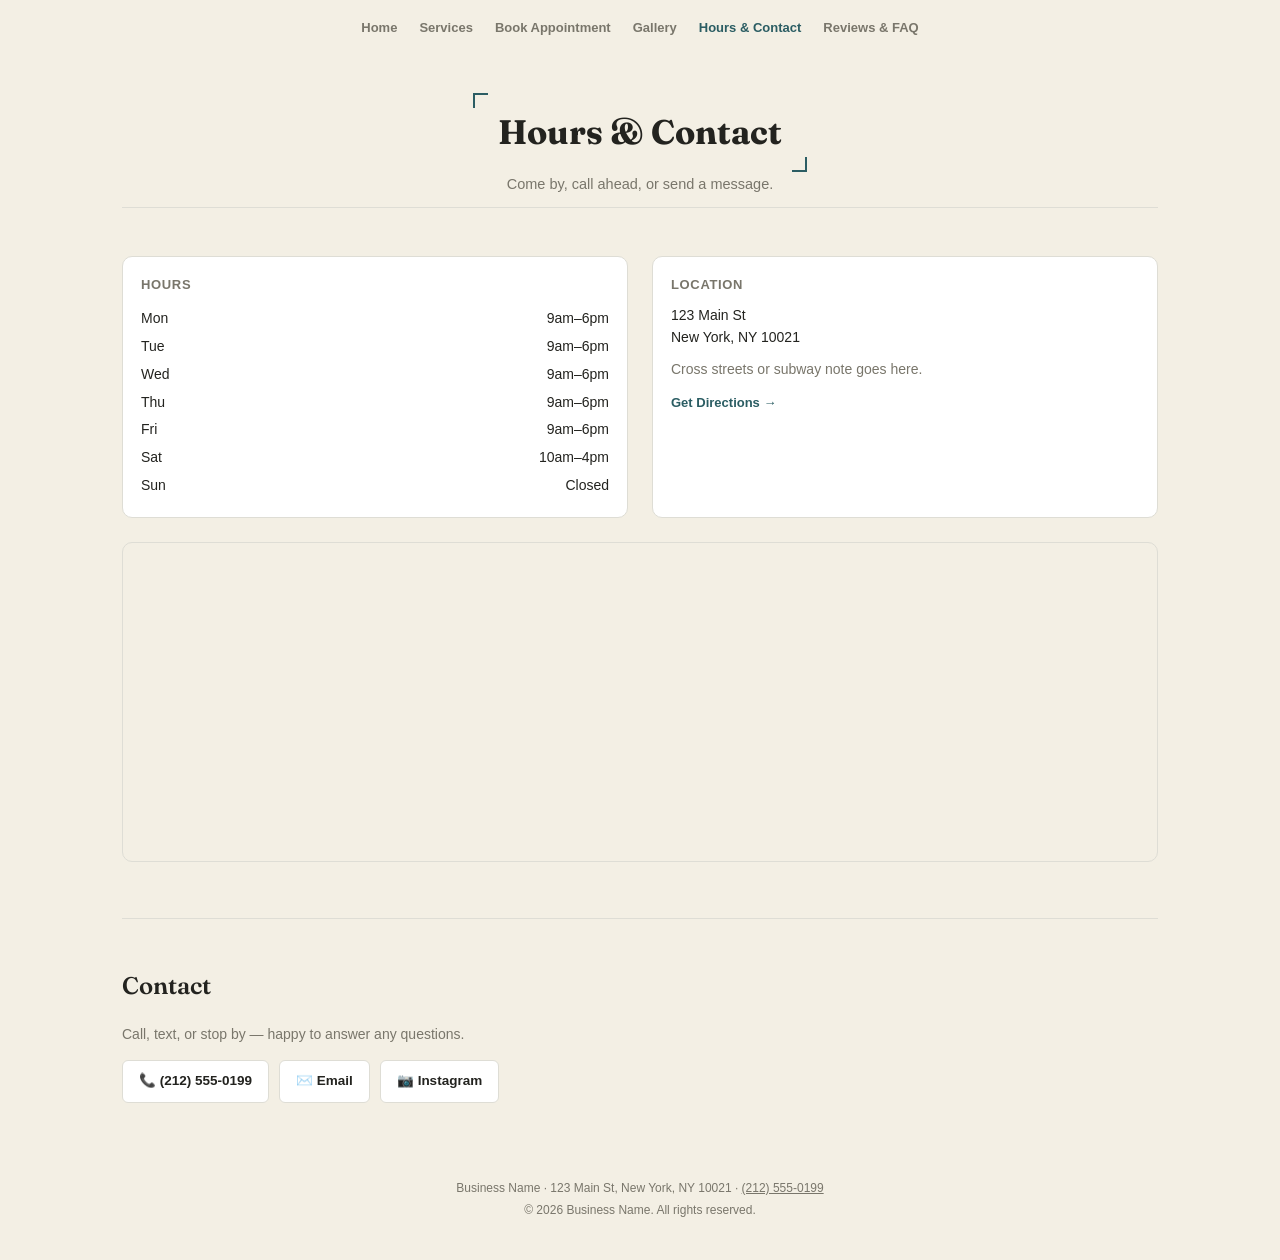
==== contact.html @ e1057263 "Add files via upload" ====
<!DOCTYPE html>
<html lang="en">
<head>
<meta charset="UTF-8">
<meta name="viewport" content="width=device-width, initial-scale=1.0">
<meta name="description" content="Hours, location, and contact info for Business Name.">
<title>Hours &amp; Contact — Business Name</title>
<link rel="icon" href="data:image/svg+xml,%3Csvg xmlns='http://www.w3.org/2000/svg' width='64' height='64'%3E%3Crect width='64' height='64' rx='12' fill='%232B5D63'/%3E%3Ctext x='50%25' y='54%25' font-family='Georgia,serif' font-size='34' fill='white' text-anchor='middle' dominant-baseline='middle'%3EB%3C/text%3E%3C/svg%3E">
<link rel="preconnect" href="https://fonts.googleapis.com">
<link rel="preconnect" href="https://fonts.gstatic.com" crossorigin>
<link href="https://fonts.googleapis.com/css2?family=Fraunces:opsz,wght@9..144,500;9..144,600;9..144,700&display=swap" rel="stylesheet">
<link rel="stylesheet" href="style.css">
</head>
<body>

  <div class="wrap">

    <nav class="nav">
      <a href="index.html">Home</a>
      <a href="services.html">Services</a>
      <a href="booking.html">Book Appointment</a>
      <a href="gallery.html">Gallery</a>
      <a href="contact.html" class="is-active">Hours &amp; Contact</a>
      <a href="reviews.html">Reviews &amp; FAQ</a>
    </nav>

    <div class="page-header">
      <h1>Hours &amp; Contact</h1>
      <p>Come by, call ahead, or send a message.</p>
    </div>

    <section class="fade-in">
      <div class="info-grid">

        <div class="info-card">
          <h3>Hours</h3>
          <div class="hours-row"><span>Mon</span><span>9am–6pm</span></div>
          <div class="hours-row"><span>Tue</span><span>9am–6pm</span></div>
          <div class="hours-row"><span>Wed</span><span>9am–6pm</span></div>
          <div class="hours-row"><span>Thu</span><span>9am–6pm</span></div>
          <div class="hours-row"><span>Fri</span><span>9am–6pm</span></div>
          <div class="hours-row"><span>Sat</span><span>10am–4pm</span></div>
          <div class="hours-row"><span>Sun</span><span>Closed</span></div>
        </div>

        <div class="info-card">
          <h3>Location</h3>
          <p style="font-size:14px;"><span data-biz="addressLine1">123 Main St</span><br><span data-biz="addressLine2">New York, NY 10021</span></p>
          <p style="font-size:14px; margin-top:10px; color: var(--color-card-muted);">
            Cross streets or subway note goes here.
          </p>
          <!-- Get Directions: replace the query text after "q=" with the real address -->
          <a href="#" data-biz-link="maps"
             target="_blank"
             style="display:inline-block; margin-top:12px; font-size:13px; font-weight:600; color: var(--color-accent); text-decoration:none;">
            Get Directions →
          </a>
        </div>

      </div>

      <!-- MAP — fills itself in from the address in config.js. Nothing to edit here. -->
      <div class="map-wrap">
        <iframe id="map-embed" title="Map to our location" loading="lazy" allowfullscreen></iframe>
      </div>
    </section>

    <section class="fade-in" id="contact">
      <h2>Contact</h2>
      <p style="color: var(--color-muted); font-size: 14px;">
        Call, text, or stop by — happy to answer any questions.
      </p>
      <div class="contact-buttons">
        <a href="#" data-biz-link="tel">📞 <span data-biz="phoneDisplay">(212) 555-0199</span></a>
        <a href="#" data-biz-link="email">✉️ Email</a>
        <a href="#" data-biz-link="instagram" target="_blank">📷 Instagram</a>
      </div>
    </section>

    <footer></footer>

  </div>

  <a class="sticky-call" href="#" data-biz-link="tel">📞 Call Now</a>

  <script src="config.js"></script>
  <script src="script.js"></script>
</body>
</html>
---- style.css ----
/* =====================================================================
   CONFIG — this is the ONLY section you should need to touch per client.
   Swap the values below, save, done. Every page uses this one file.
   ===================================================================== */
:root {
  /* --- Colors: warm beige background, teal accent --- */
  --color-bg: #F3EFE4;
  --color-surface: #FFFFFF;
  --color-ink: #23231F;
  --color-muted: #79766B;
  --color-accent: #2B5D63;
  --color-border: #DEDDD5;

  /* Card-specific text/border vars — kept as aliases pointing to the same
     values as above. They exist so the rest of this file (and the pages)
     don't need edits if you ever swap to a dark background again; on a
     light background like this one, "on-bg" and "in-card" text are the
     same color, so these just mirror the main variables. */
  --color-card-ink: #23231F;
  --color-card-muted: #79766B;
  --color-card-border: #DEDDD5;

  /* Fraunces is loaded from Google Fonts in each page's <head> — a display
     serif with actual character, instead of the generic Georgia default. */
  --font-display: 'Fraunces', Georgia, serif;
  --font-body: -apple-system, BlinkMacSystemFont, 'Segoe UI', sans-serif;

  /* --- Optional hero photo: paste an image URL here, then add class="hero hero--photo"
         to the hero <div> on index.html to turn it on --- */
  --hero-image: url('data:image/svg+xml,%3Csvg xmlns=\'http://www.w3.org/2000/svg\' width=\'400\' height=\'400\'%3E%3Crect width=\'100%25\' height=\'100%25\' fill=\'%23e7e0d5\'/%3E%3Ctext x=\'50%25\' y=\'50%25\' font-family=\'sans-serif\' font-size=\'24\' fill=\'%237a7368\' text-anchor=\'middle\' dominant-baseline=\'middle\'%3EPhoto%3C/text%3E%3C/svg%3E');
}

/* ===================================================================== */

* { box-sizing: border-box; margin: 0; padding: 0; }

html { scroll-behavior: smooth; }

body {
  background: var(--color-bg);
  color: var(--color-ink);
  font-family: var(--font-body);
  line-height: 1.55;
}

.fade-in {
  opacity: 0;
  transform: translateY(16px);
  transition: opacity 0.6s ease, transform 0.6s ease;
}
.fade-in.is-visible { opacity: 1; transform: translateY(0); }

.wrap { max-width: 1100px; margin: 0 auto; padding: 0 32px; }
@media (max-width: 720px) { .wrap { padding: 0 20px; } }

/* Nav — now links between pages instead of jumping to anchors */
.nav {
  display: flex;
  justify-content: center;
  gap: 22px;
  padding: 18px 0;
  flex-wrap: wrap;
  font-size: 13px;
  font-weight: 600;
}
.nav a { color: var(--color-muted); text-decoration: none; }
.nav a:hover, .nav a.is-active { color: var(--color-accent); }

/* Sticky call button */
.sticky-call {
  position: fixed;
  bottom: 16px;
  left: 50%;
  transform: translateX(-50%);
  background: var(--color-accent);
  color: #fff;
  padding: 12px 24px;
  border-radius: 30px;
  text-decoration: none;
  font-weight: 700;
  font-size: 14px;
  box-shadow: 0 4px 14px rgba(0,0,0,0.2);
  z-index: 100;
  display: none;
  animation: pulse-shadow 2.5s ease-in-out infinite;
}
.sticky-call:active { transform: translateX(-50%) scale(0.96); }
@keyframes pulse-shadow {
  0%, 100% { box-shadow: 0 4px 14px rgba(0,0,0,0.2); }
  50% { box-shadow: 0 4px 20px rgba(0,0,0,0.32), 0 0 0 6px rgba(0,0,0,0.03); }
}
@media (max-width: 600px) {
  .sticky-call { display: block; }
  body { padding-bottom: 70px; }
}

/* Page header — used at the top of services/reviews/contact pages
   (simpler than a full hero, since the hero photo lives on the homepage) */
.page-header {
  padding: 44px 0 12px;
  text-align: center;
}
.page-header h1 {
  font-family: var(--font-display);
  font-size: clamp(26px, 5vw, 34px);
  font-weight: 700;
  display: inline-block;
  position: relative;
  padding: 6px 18px;
}
/* Signature — small corner brackets, like a stamped ticket or receipt
   corner mark. Used consistently on every page heading, nowhere else. */
.page-header h1::before,
.page-header h1::after,
.hero h1::before,
.hero h1::after {
  content: "";
  position: absolute;
  width: 13px;
  height: 13px;
  border-color: var(--color-accent);
  border-style: solid;
}
.page-header h1::before, .hero h1::before {
  top: -7px; left: -7px;
  border-width: 2px 0 0 2px;
}
.page-header h1::after, .hero h1::after {
  bottom: -7px; right: -7px;
  border-width: 0 2px 2px 0;
}
.hero--photo h1::before, .hero--photo h1::after { border-color: rgba(255,255,255,0.8); }
.page-header p {
  color: var(--color-muted);
  font-size: 14.5px;
  margin-top: 8px;
}

/* Hero (homepage only) */
.hero { padding: 64px 0 48px; text-align: center; }
.hero--photo {
  background-image: linear-gradient(rgba(0,0,0,0.45), rgba(0,0,0,0.45)), var(--hero-image);
  background-size: cover;
  background-position: center;
  border-radius: 0 0 16px 16px;
  padding: 90px 20px;
  color: #fff;
}
.hero--photo .hero-eyebrow { color: rgba(255,255,255,0.75); }
.hero--photo h1 { color: #fff; }
.hero--photo p { color: rgba(255,255,255,0.85); }
.hero-eyebrow {
  font-size: 12px;
  letter-spacing: 0.18em;
  text-transform: uppercase;
  color: var(--color-muted);
  margin-bottom: 10px;
}
.hero h1 {
  font-family: var(--font-display);
  font-size: clamp(32px, 6vw, 48px);
  font-weight: 700;
  color: var(--color-ink);
  display: inline-block;
  position: relative;
  padding: 6px 20px;
}
.hero p { color: var(--color-muted); font-size: 16px; margin: 14px auto 0; max-width: 480px; }
.hero .cta {
  display: inline-block;
  margin-top: 26px;
  padding: 14px 32px;
  background: var(--color-accent);
  color: #fff;
  text-decoration: none;
  border-radius: 8px;
  font-weight: 600;
  font-size: 14px;
  letter-spacing: 0.01em;
  transition: transform 0.15s ease, box-shadow 0.15s ease;
  box-shadow: 0 3px 10px rgba(0,0,0,0.15);
}
.hero .cta:hover { transform: translateY(-2px); box-shadow: 0 6px 16px rgba(0,0,0,0.18); }
.hero .cta-secondary { display: block; margin-top: 12px; font-size: 12.5px; color: var(--color-muted); text-decoration: underline; }
.hero--photo .cta-secondary { color: rgba(255,255,255,0.75); }

/* Sections */
section { padding: 48px 0; border-top: 1px solid var(--color-border); }
section h2 { font-family: var(--font-display); font-size: 24px; font-weight: 600; margin-bottom: 20px; }

/* Collapsing sub-items — used for individual FAQ questions */
.faq-list { max-width: 640px; }

details > summary {
  font-family: var(--font-display);
  font-size: 22px;
  cursor: pointer;
  list-style: none;
  display: flex;
  justify-content: space-between;
  align-items: center;
  padding: 4px 0;
  user-select: none;
}
details > summary::-webkit-details-marker { display: none; }
details > summary::after { content: "＋"; font-size: 20px; color: var(--color-muted); }
details[open] > summary::after { content: "−"; }
details > summary:hover::after { color: var(--color-accent); }
details[open] .details-body { animation: slide-down 0.25s ease; }
@keyframes slide-down {
  from { opacity: 0; transform: translateY(-4px); }
  to   { opacity: 1; transform: translateY(0); }
}
.details-body { padding-top: 18px; }

/* Stats bar */
.stats-bar { display: grid; grid-template-columns: repeat(3, 1fr); gap: 16px; text-align: center; }
.stat-number { font-family: var(--font-display); font-size: 28px; font-weight: 700; color: var(--color-accent); }
.stat-label { font-size: 12px; color: var(--color-muted); text-transform: uppercase; letter-spacing: 0.04em; margin-top: 2px; }

/* Rating summary */
.rating-summary { display: flex; align-items: baseline; gap: 10px; margin-bottom: 18px; }
.rating-number { font-family: var(--font-display); font-size: 32px; font-weight: 700; }
.rating-stars { color: #D9A441; font-size: 16px; letter-spacing: 2px; }
.rating-count { color: var(--color-muted); font-size: 13px; }

/* Services / menu list */
.service-list {
  display: grid;
  grid-template-columns: repeat(2, 1fr);
  gap: 14px 28px;
  max-width: 900px;
}
@media (max-width: 640px) {
  .service-list { grid-template-columns: 1fr; }
}
.service-row {
  display: flex; align-items: center; gap: 14px;
  padding: 8px 8px 12px; margin: 0 -8px; border-radius: 8px;
  border-bottom: 1px dashed var(--color-border);
  transition: background 0.15s ease;
}
.service-row:hover { background: rgba(0,0,0,0.03); }
.service-photo { width: 56px; height: 56px; border-radius: 8px; object-fit: cover; flex-shrink: 0; background: var(--color-card-border); }
.service-text { flex: 1; display: flex; justify-content: space-between; align-items: baseline; gap: 12px; }
.service-name { font-weight: 600; }
.service-desc { color: var(--color-muted); font-size: 13.5px; margin-top: 2px; }
.service-price { color: var(--color-accent); font-weight: 700; white-space: nowrap; }

/* Gallery */
.gallery-grid { display: grid; grid-template-columns: repeat(3, 1fr); gap: 10px; }
@media (min-width: 720px) { .gallery-grid { grid-template-columns: repeat(4, 1fr); } }
@media (max-width: 480px) { .gallery-grid { grid-template-columns: repeat(2, 1fr); } }
.gallery-grid img {
  width: 100%; aspect-ratio: 1 / 1; object-fit: cover; border-radius: 8px;
  background: var(--color-card-border);
  transition: transform 0.2s ease, box-shadow 0.2s ease;
  cursor: pointer;
}
.gallery-grid img:hover { transform: scale(1.03); box-shadow: 0 6px 18px rgba(0,0,0,0.15); }

/* Hours + location */
.info-grid { display: grid; grid-template-columns: 1fr 1fr; gap: 24px; }
@media (max-width: 520px) { .info-grid { grid-template-columns: 1fr; } }
.info-card { background: var(--color-surface); border: 1px solid var(--color-card-border); border-radius: 10px; padding: 18px; transition: box-shadow 0.15s ease; color: var(--color-card-ink); }
.info-card:hover { box-shadow: 0 4px 14px rgba(0,0,0,0.06); }
.info-card h3 { font-size: 13px; text-transform: uppercase; letter-spacing: 0.05em; color: var(--color-card-muted); margin-bottom: 10px; }
.hours-row { display: flex; justify-content: space-between; font-size: 14px; padding: 3px 0; color: var(--color-card-ink); }

/* Reviews */
.review-card { background: var(--color-surface); border: 1px solid var(--color-card-border); border-radius: 10px; padding: 16px 18px; margin-bottom: 12px; transition: box-shadow 0.15s ease; }
.review-card:hover { box-shadow: 0 4px 14px rgba(0,0,0,0.06); }
.review-stars { color: #D9A441; font-size: 14px; margin-bottom: 6px; letter-spacing: 2px; }
.review-quote { font-size: 14px; color: var(--color-card-ink); margin-bottom: 8px; }
.review-author { font-size: 12.5px; color: var(--color-card-muted); font-weight: 600; }

/* Contact */
.contact-buttons { display: flex; gap: 10px; flex-wrap: wrap; margin-top: 14px; }
.contact-buttons a {
  padding: 10px 16px; border: 1px solid var(--color-card-border); border-radius: 6px;
  text-decoration: none; color: var(--color-card-ink); font-size: 13.5px; font-weight: 600;
  background: var(--color-surface);
  transition: transform 0.15s ease, box-shadow 0.15s ease;
  display: inline-block;
}
.contact-buttons a:hover { transform: translateY(-1px); box-shadow: 0 3px 10px rgba(0,0,0,0.08); }

footer { text-align: center; padding: 28px 0 40px; color: var(--color-muted); font-size: 12px; }

/* Home page photo strip — 2-3 highlight photos, not the full gallery */
.home-photos {
  display: grid;
  grid-template-columns: repeat(3, 1fr);
  gap: 10px;
}
@media (max-width: 480px) { .home-photos { grid-template-columns: repeat(2, 1fr); } }
.home-photos img {
  width: 100%;
  aspect-ratio: 1 / 1;
  object-fit: cover;
  border-radius: 10px;
  background: var(--color-card-border);
  transition: transform 0.2s ease;
}
.home-photos img:hover { transform: scale(1.03); }

/* Reviews marquee — a continuously drifting row of review cards, like
   Made Man Barbershop's review strip. Pure CSS, no JS. Pauses on hover
   so people can actually read one without it sliding away. */
/* Full-bleed breakout: expands past the centered .wrap column to fill the
   entire browser width, regardless of how narrow the page content is. */
.marquee-wall {
  width: 100vw;
  position: relative;
  left: 50%;
  right: 50%;
  margin-left: -50vw;
  margin-right: -50vw;
  padding: 24px 0;
  display: flex;
  flex-direction: column;
  gap: 14px;
}

.marquee {
  overflow: hidden;
  padding: 4px 0;
  -webkit-mask-image: linear-gradient(90deg, transparent, #000 4%, #000 96%, transparent);
          mask-image: linear-gradient(90deg, transparent, #000 4%, #000 96%, transparent);
}
.marquee-track {
  display: flex;
  gap: 14px;
  width: max-content;
  animation: marquee-scroll 70s linear infinite;
  padding: 0 20px;
}
.marquee-track.reverse { animation-direction: reverse; }
.marquee:hover .marquee-track { animation-play-state: paused; }
@keyframes marquee-scroll {
  from { transform: translateX(0); }
  to   { transform: translateX(-50%); }
}
.marquee-card {
  background: var(--color-surface);
  border: 1px solid var(--color-card-border);
  border-radius: 10px;
  padding: 14px 16px;
  width: 230px;
  flex-shrink: 0;
}
.marquee-card .review-stars { margin-bottom: 6px; }
.marquee-card .review-quote { font-size: 13px; }
.marquee-card .review-author { font-size: 12px; }

/* =====================================================================
   ADDITIONS — lightbox, map, 360 tour, accessibility. No config needed.
   ===================================================================== */

/* Safety net: if JavaScript is off, fade-in sections stay fully visible
   (config.js adds the "js" class when scripts are running) */
html:not(.js) .fade-in { opacity: 1; transform: none; }

/* Respect visitors who turn off animations in their OS settings */
@media (prefers-reduced-motion: reduce) {
  .fade-in { opacity: 1; transform: none; transition: none; }
  .marquee-track { animation: none; flex-wrap: wrap; width: auto; }
  .sticky-call { animation: none; }
  html { scroll-behavior: auto; }
}

/* Visible keyboard focus (accessibility + looks intentional) */
a:focus-visible, button:focus-visible, input:focus-visible,
select:focus-visible, textarea:focus-visible {
  outline: 2px solid var(--color-accent);
  outline-offset: 2px;
  border-radius: 4px;
}

/* Lightbox — click any gallery photo to view it large */
.lightbox {
  position: fixed; inset: 0; z-index: 200;
  background: rgba(0,0,0,0.85);
  display: none; align-items: center; justify-content: center;
  padding: 24px; cursor: zoom-out;
}
.lightbox.is-open { display: flex; }
.lightbox img {
  max-width: 100%; max-height: 90vh;
  border-radius: 10px; box-shadow: 0 10px 40px rgba(0,0,0,0.5);
}
.lightbox-close {
  position: absolute; top: 14px; right: 18px;
  background: none; border: none; color: #fff;
  font-size: 34px; cursor: pointer; line-height: 1;
}

/* Google map embed on the contact page */
.map-wrap { margin-top: 24px; }
.map-wrap iframe {
  width: 100%; height: 320px; border: 0;
  border-radius: 10px;
  border: 1px solid var(--color-card-border);
}

/* 360° tour viewer on the gallery page */
.tour-viewer {
  width: 100%; height: 420px;
  border-radius: 10px; overflow: hidden;
  border: 1px solid var(--color-card-border);
  background: var(--color-card-border);
}
@media (max-width: 600px) { .tour-viewer { height: 300px; } }
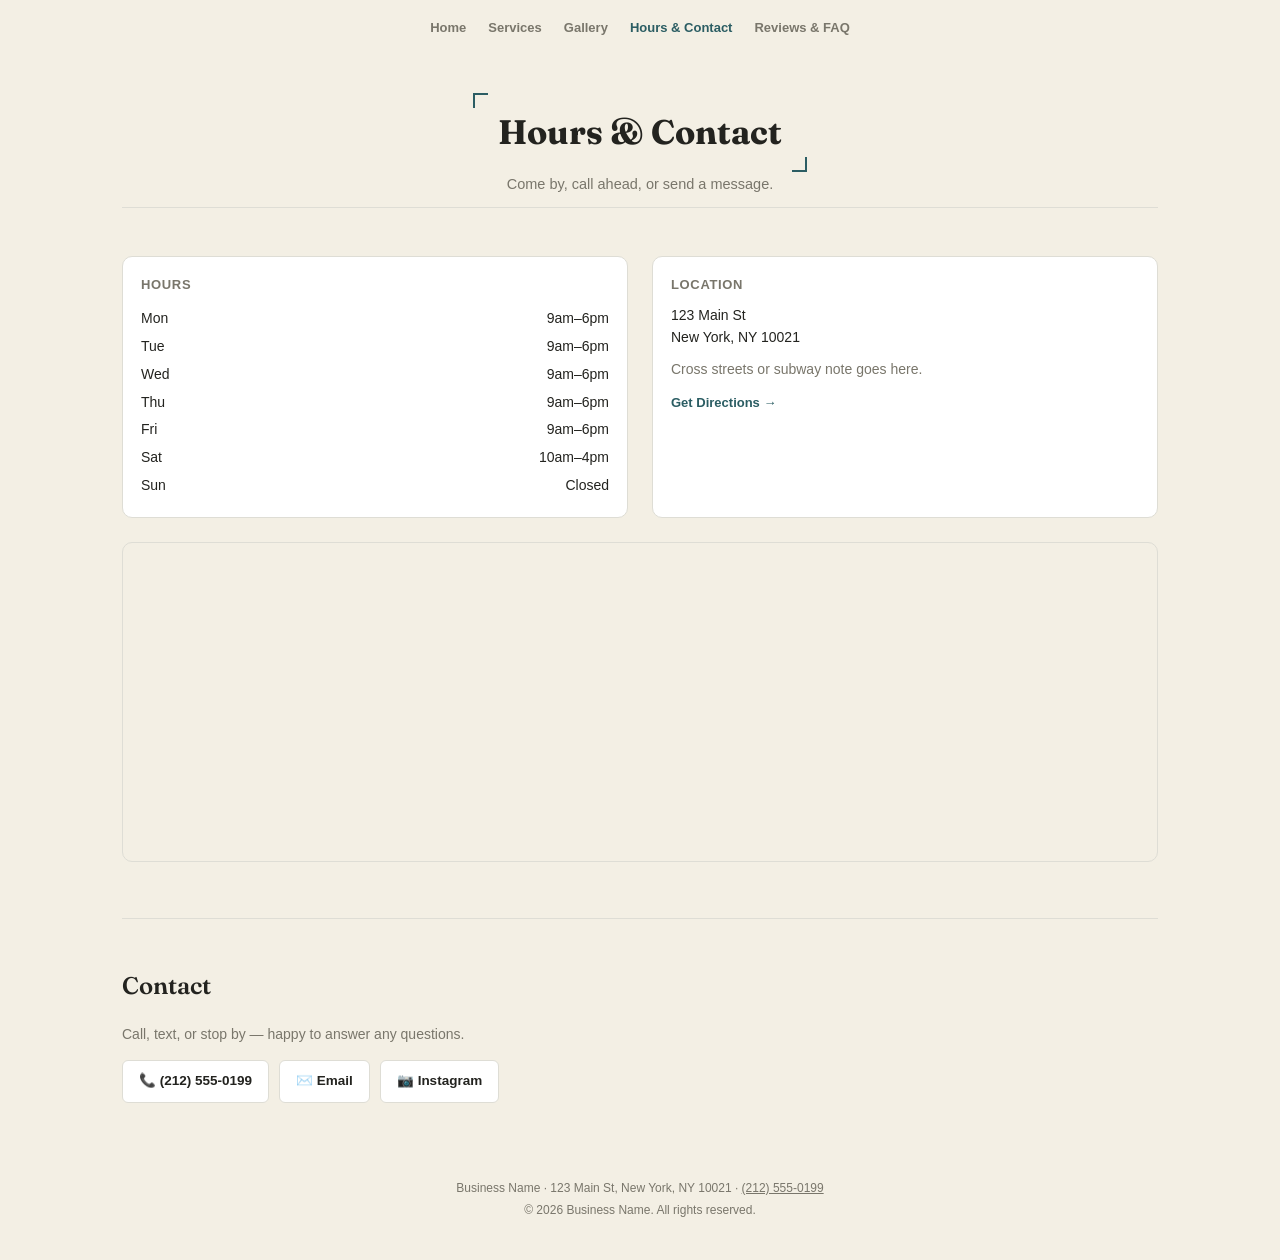
==== commit 6bda5ae3: "Add files via upload" ====
--- a/contact.html
+++ b/contact.html
@@ -18,7 +18,6 @@
     <nav class="nav">
       <a href="index.html">Home</a>
       <a href="services.html">Services</a>
-      <a href="booking.html">Book Appointment</a>
       <a href="gallery.html">Gallery</a>
       <a href="contact.html" class="is-active">Hours &amp; Contact</a>
       <a href="reviews.html">Reviews &amp; FAQ</a>
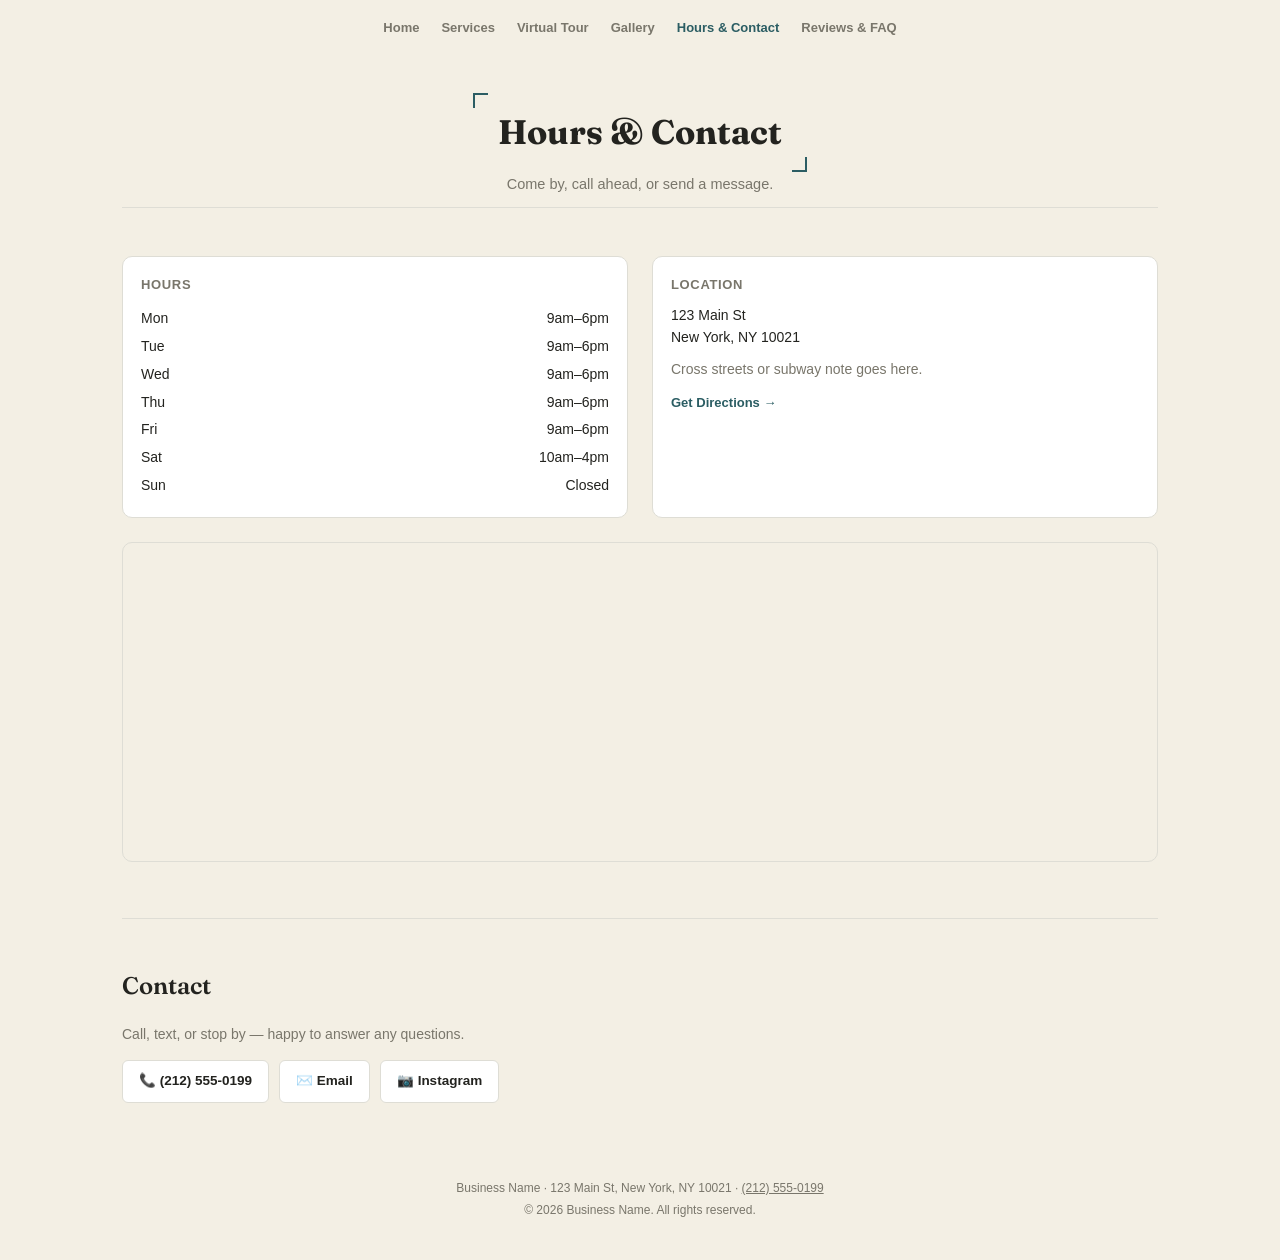
==== commit a0438e88: "Add files via upload" ====
--- a/contact.html
+++ b/contact.html
@@ -18,6 +18,7 @@
     <nav class="nav">
       <a href="index.html">Home</a>
       <a href="services.html">Services</a>
+      <a href="tour.html">Virtual Tour</a>
       <a href="gallery.html">Gallery</a>
       <a href="contact.html" class="is-active">Hours &amp; Contact</a>
       <a href="reviews.html">Reviews &amp; FAQ</a>
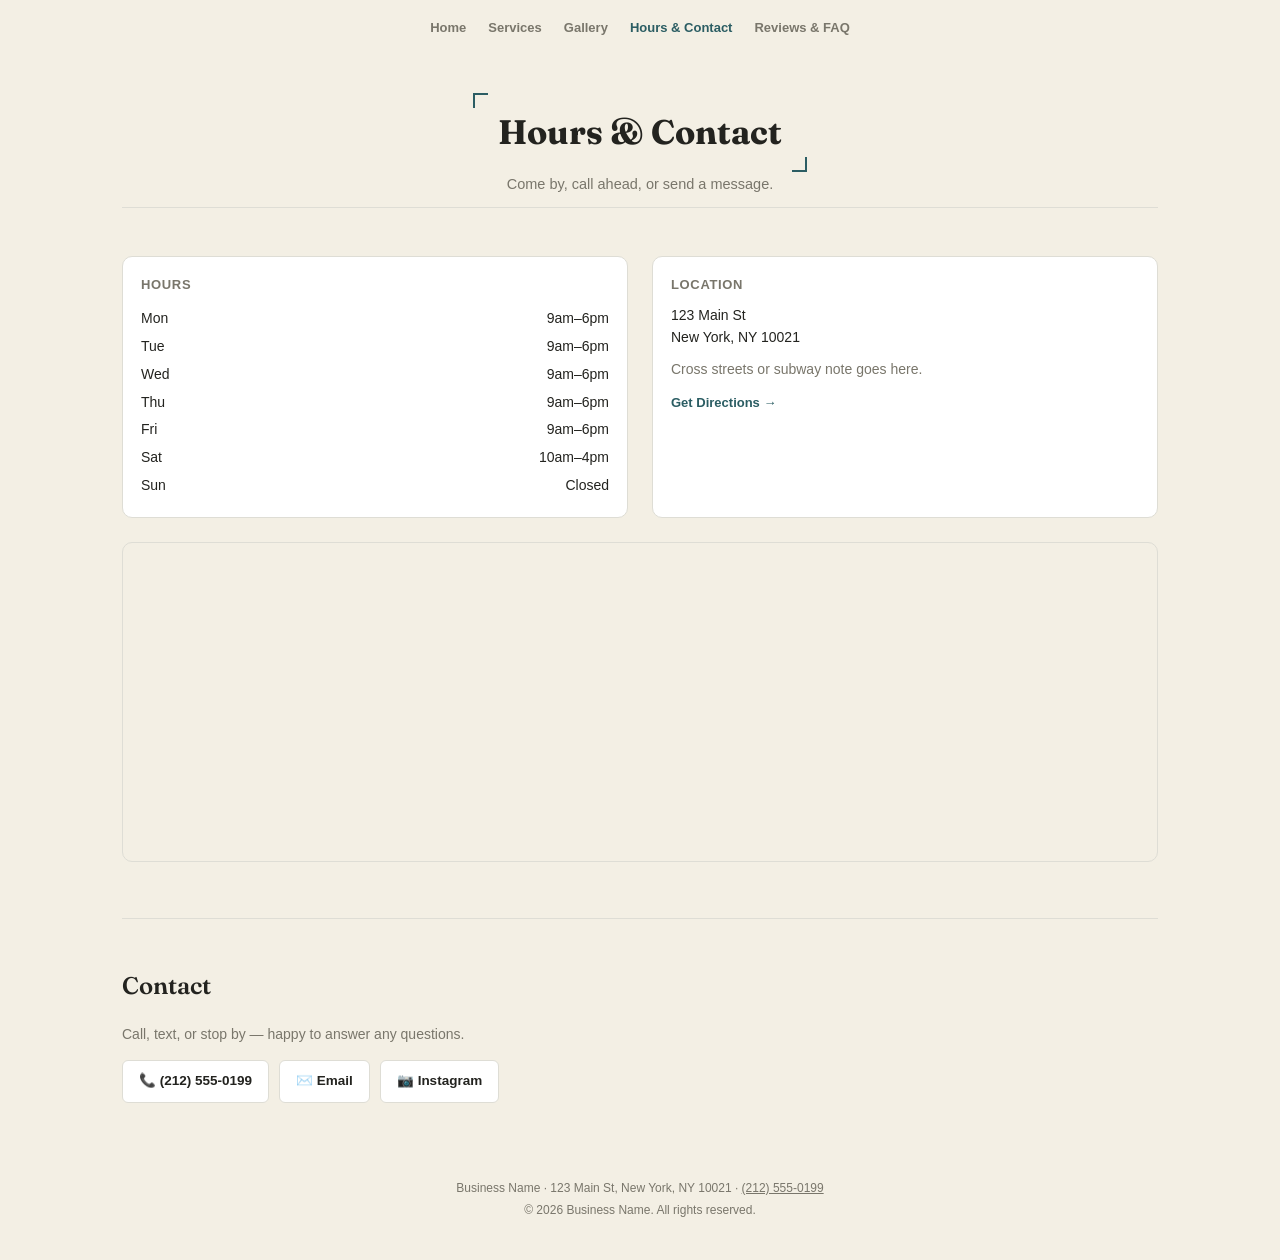
==== commit 6f2d4337: "Add files via upload" ====
--- a/contact.html
+++ b/contact.html
@@ -9,6 +9,13 @@
 <link rel="preconnect" href="https://fonts.googleapis.com">
 <link rel="preconnect" href="https://fonts.gstatic.com" crossorigin>
 <link href="https://fonts.googleapis.com/css2?family=Fraunces:opsz,wght@9..144,500;9..144,600;9..144,700&display=swap" rel="stylesheet">
+<!-- LINK PREVIEW (Open Graph) — edit these per client! Text/WhatsApp/iMessage
+     previews read these tags. og:image must be a FULL https:// URL to a real
+     photo once the site is deployed (e.g. https://yoursite.netlify.app/hero.jpg) -->
+<meta property="og:title" content="Business Name — City">
+<meta property="og:description" content="One sentence describing the business and what it offers.">
+<meta property="og:type" content="website">
+<!-- <meta property="og:image" content="https://YOUR-SITE-URL/hero.jpg"> -->
 <link rel="stylesheet" href="style.css">
 </head>
 <body>
@@ -18,7 +25,6 @@
     <nav class="nav">
       <a href="index.html">Home</a>
       <a href="services.html">Services</a>
-      <a href="tour.html">Virtual Tour</a>
       <a href="gallery.html">Gallery</a>
       <a href="contact.html" class="is-active">Hours &amp; Contact</a>
       <a href="reviews.html">Reviews &amp; FAQ</a>
--- a/style.css
+++ b/style.css
@@ -290,10 +290,10 @@
 /* Home page photo strip — 2-3 highlight photos, not the full gallery */
 .home-photos {
   display: grid;
-  grid-template-columns: repeat(3, 1fr);
+  grid-template-columns: repeat(4, 1fr);
   gap: 10px;
 }
-@media (max-width: 480px) { .home-photos { grid-template-columns: repeat(2, 1fr); } }
+@media (max-width: 640px) { .home-photos { grid-template-columns: repeat(2, 1fr); } }
 .home-photos img {
   width: 100%;
   aspect-ratio: 1 / 1;
@@ -411,3 +411,55 @@
   background: var(--color-card-border);
 }
 @media (max-width: 600px) { .tour-viewer { height: 300px; } }
+
+/* Mobile nav — tighter so 6 links wrap into two clean rows, not a mess */
+@media (max-width: 600px) {
+  .nav {
+    gap: 8px 16px;
+    font-size: 12px;
+    padding: 14px 0;
+  }
+}
+
+/* Video hero — a phone-shot clip of the shop playing behind the headline.
+   Requires a file named hero.mp4 next to index.html.
+
+   How it works: the video is HIDDEN by default. script.js only adds the
+   .hero--video class once the file has actually loaded a frame. So if
+   hero.mp4 is missing or won't play, you simply get the plain hero —
+   never a black box. */
+.hero-video { display: none; }
+
+.hero--video {
+  position: relative;
+  overflow: hidden;
+  border-radius: 0 0 16px 16px;
+  padding: 90px 20px;
+  color: #fff;
+}
+.hero--video .hero-video {
+  display: block;
+  position: absolute;
+  inset: 0;
+  width: 100%;
+  height: 100%;
+  object-fit: cover;
+  z-index: 0;
+}
+.hero--video::before {
+  /* dark overlay so the text stays readable over any footage */
+  content: "";
+  position: absolute;
+  inset: 0;
+  background: rgba(0,0,0,0.45);
+  z-index: 1;
+}
+.hero--video .hero-inner { position: relative; z-index: 2; }
+.hero--video .hero-eyebrow { color: rgba(255,255,255,0.75); }
+.hero--video h1 { color: #fff; }
+.hero--video h1::before, .hero--video h1::after { border-color: rgba(255,255,255,0.8); }
+.hero--video p { color: rgba(255,255,255,0.85); }
+.hero--video .cta-secondary { color: rgba(255,255,255,0.75); }
+@media (max-width: 600px) {
+  .hero--video { padding: 70px 16px; border-radius: 0 0 12px 12px; }
+}
